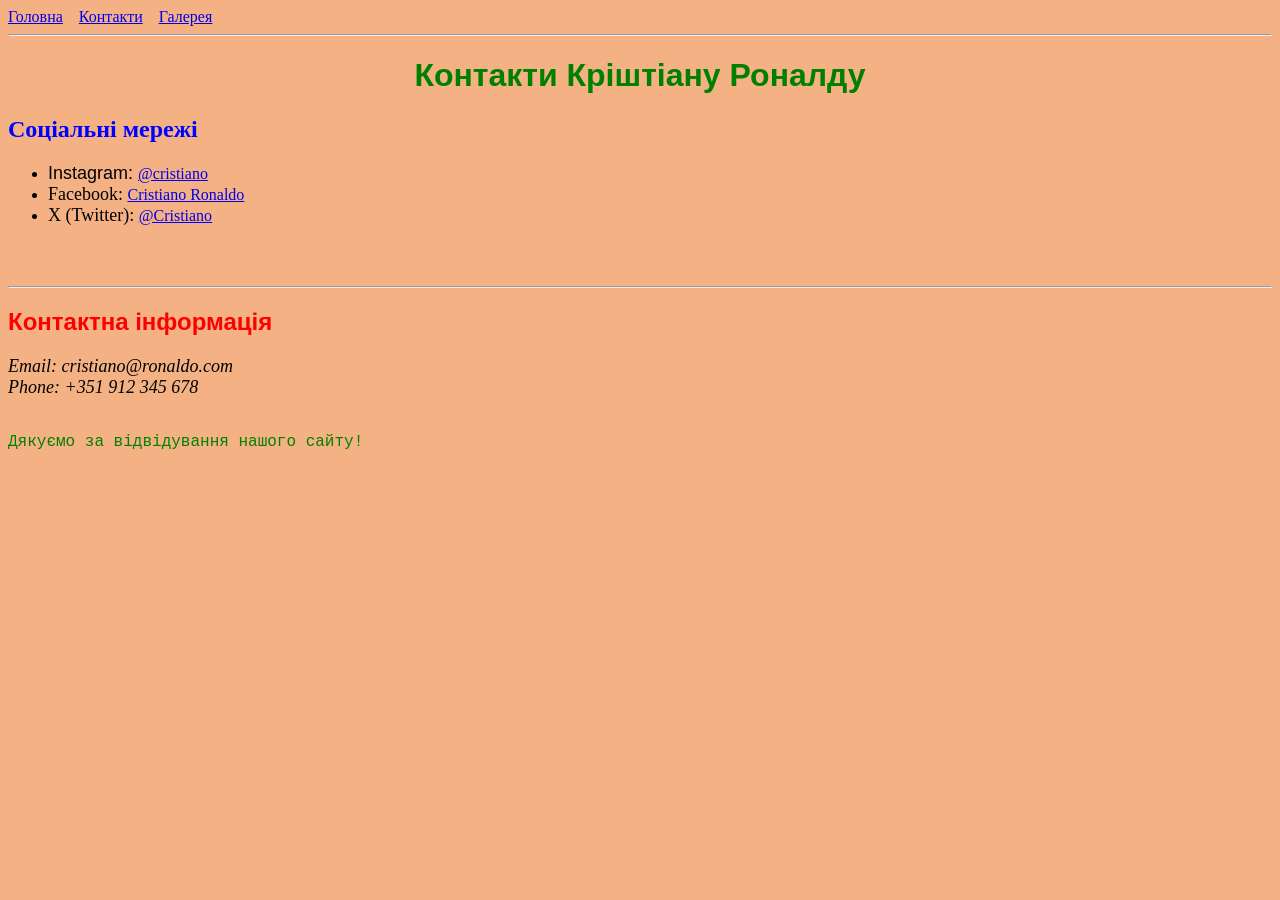
==== pages/contacts.html @ c9bb73ad "Add Ronaldo HTML homework" ====
<!DOCTYPE html>
<html>
<head>
    <meta charset="UTF-8">
    <title>Контакти</title>
</head>

<body bgcolor="#F4B183">

    <nav>
        <a href="../index.html">Головна</a>
        &nbsp;&nbsp;
        <a href="./contacts.html">Контакти</a>
        &nbsp;&nbsp;
        <a href="./galeri.html">Галерея</a>
    </nav>

    <hr>

    <h1 align="center">
        <font color="green" face="Arial" size="6">
            Контакти Кріштіану Роналду
        </font>
    </h1>

    <h2>
        <font color="blue" face="Georgia">
            Соціальні мережі
        </font>
    </h2>

    <ul>
        <li>
            <font face="Arial" size="4">
                Instagram:
            </font>
            <a href="https://www.instagram.com/cristiano/" target="_blank">
                @cristiano
            </a>
        </li>

        <li>
            <font face="Times New Roman" size="4">
                Facebook:
            </font>
            <a href="https://www.facebook.com/Cristiano/" target="_blank">
                Cristiano Ronaldo
            </a>
        </li>

        <li>
            <font face="Verdana" size="4">
                X (Twitter):
            </font>
            <a href="https://x.com/Cristiano" target="_blank">
                @Cristiano
            </a>
        </li>
    </ul>

    <br><br>

    <hr>

    <h2>
        <font color="red" face="Arial">
            Контактна інформація
        </font>
    </h2>

    <address>
        <font face="Times New Roman" size="4">
            Email: cristiano@ronaldo.com
            <br>
            Phone: +351 912 345 678
        </font>
    </address>

    <br>

    <p>
        <font color="green" face="Courier New" size="3">
            Дякуємо за відвідування нашого сайту!
        </font>
    </p>

</body>
</html>
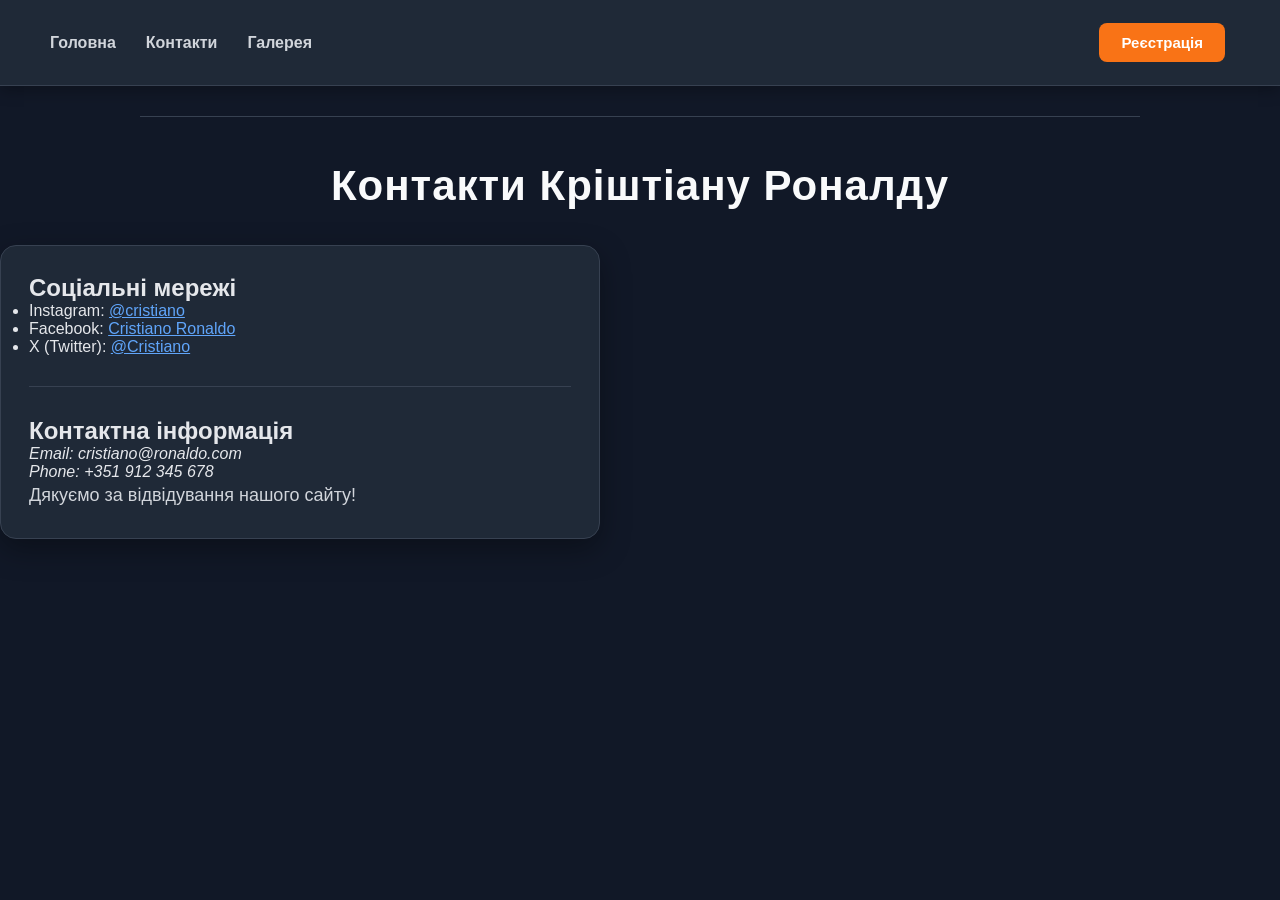
==== commit e5552ba8: "ronaldo + CSS" ====
--- a/pages/contacts.html
+++ b/pages/contacts.html
@@ -1,88 +1,99 @@
 <!DOCTYPE html>
-<html>
+<html lang="uk">
+
 <head>
     <meta charset="UTF-8">
     <title>Контакти</title>
+    <link href="../style.css" rel="stylesheet" type="text/css">
 </head>
 
-<body bgcolor="#F4B183">
+<body class="page">
 
-    <nav>
-        <a href="../index.html">Головна</a>
-        &nbsp;&nbsp;
-        <a href="./contacts.html">Контакти</a>
-        &nbsp;&nbsp;
-        <a href="./galeri.html">Галерея</a>
+    <nav class="navigation">
+
+        <div class="left">
+
+            <a class="tabs" href="../index.html">
+                Головна
+            </a>
+
+            <a class="tabs" href="./contacts.html">
+                Контакти
+            </a>
+
+            <a class="tabs" href="./galeri.html">
+                Галерея
+            </a>
+
+        </div>
+
+        <div class="right">
+
+            <a class="btn" href="./registration.html">
+                Реєстрація
+            </a>
+
+        </div>
+
     </nav>
 
-    <hr>
+    <hr class="separator">
 
-    <h1 align="center">
-        <font color="green" face="Arial" size="6">
-            Контакти Кріштіану Роналду
-        </font>
+    <h1 class="page-title">
+        Контакти Кріштіану Роналду
     </h1>
 
-    <h2>
-        <font color="blue" face="Georgia">
+    <div class="text-box contacts-box">
+
+        <h2 class="section-title">
             Соціальні мережі
-        </font>
-    </h2>
+        </h2>
 
-    <ul>
-        <li>
-            <font face="Arial" size="4">
+        <ul class="social-list">
+
+            <li class="social-item">
                 Instagram:
-            </font>
-            <a href="https://www.instagram.com/cristiano/" target="_blank">
-                @cristiano
-            </a>
-        </li>
+                <a class="social-link" href="https://www.instagram.com/cristiano/" target="_blank">
+                    @cristiano
+                </a>
+            </li>
 
-        <li>
-            <font face="Times New Roman" size="4">
+            <li class="social-item">
                 Facebook:
-            </font>
-            <a href="https://www.facebook.com/Cristiano/" target="_blank">
-                Cristiano Ronaldo
-            </a>
-        </li>
+                <a class="social-link" href="https://www.facebook.com/Cristiano/" target="_blank">
+                    Cristiano Ronaldo
+                </a>
+            </li>
 
-        <li>
-            <font face="Verdana" size="4">
+            <li class="social-item">
                 X (Twitter):
-            </font>
-            <a href="https://x.com/Cristiano" target="_blank">
-                @Cristiano
-            </a>
-        </li>
-    </ul>
+                <a class="social-link" href="https://x.com/Cristiano" target="_blank">
+                    @Cristiano
+                </a>
+            </li>
 
-    <br><br>
+        </ul>
 
-    <hr>
+        <hr class="separator">
 
-    <h2>
-        <font color="red" face="Arial">
+        <h2 class="section-title">
             Контактна інформація
-        </font>
-    </h2>
+        </h2>
 
-    <address>
-        <font face="Times New Roman" size="4">
+        <address class="contact-info">
+
             Email: cristiano@ronaldo.com
             <br>
             Phone: +351 912 345 678
-        </font>
-    </address>
 
-    <br>
+        </address>
 
-    <p>
-        <font color="green" face="Courier New" size="3">
+        <p class="info-text">
             Дякуємо за відвідування нашого сайту!
-        </font>
-    </p>
+        </p>
+
+    </div>
 
 </body>
+
 </html>
--- a/style.css
+++ b/style.css
@@ -0,0 +1,250 @@
+* {
+    box-sizing: border-box;
+    margin: 0;
+    padding: 0;
+}
+
+body {
+    font-family: Arial, sans-serif;
+    background: #111827;
+    color: #e5e7eb;
+    min-height: 100vh;
+}
+
+nav {
+    display: flex;
+    justify-content: flex-start;
+    align-items: center;
+    padding: 18px 50px;
+    background: #1f2937;
+    border-bottom: 1px solid #374151;
+    box-shadow: 0 4px 15px rgba(0, 0, 0, 0.3);
+}
+
+.left {
+    display: flex;
+    gap: 30px;
+}
+
+.right {
+    margin-left: auto;
+}
+
+.tabs {
+    color: #d1d5db;
+    text-decoration: none;
+    font-size: 16px;
+    font-weight: 600;
+    transition: 0.25s;
+}
+
+.tabs:hover {
+    color: #60a5fa;
+}
+
+h1 {
+    margin-top: 45px;
+    margin-bottom: 35px;
+    text-align: center;
+    font-size: 42px;
+    color: #f9fafb;
+    letter-spacing: 1px;
+}
+
+.container {
+    display: flex;
+    align-items: center;
+    justify-content: center;
+    gap: 45px;
+    max-width: 1000px;
+    margin: 0 auto;
+    padding: 20px;
+}
+
+img {
+    border-radius: 16px;
+    box-shadow: 0 10px 30px rgba(0, 0, 0, 0.5);
+    object-fit: cover;
+    transition: 0.3s;
+}
+
+img:hover {
+    transform: scale(1.03);
+}
+
+.text-box {
+    max-width: 600px;
+    width: 100%;
+    padding: 28px;
+    background: #1f2937;
+    border: 1px solid #374151;
+    border-radius: 16px;
+    box-shadow: 0 10px 30px rgba(0, 0, 0, 0.35);
+}
+
+.text {
+    font-size: 18px;
+    line-height: 1.8;
+    color: #d1d5db;
+    text-align: left;
+}
+
+p {
+    color: #d1d5db;
+    font-size: 18px;
+    line-height: 1.6;
+    letter-spacing: 0;
+}
+
+.btn {
+    display: inline-block;
+    padding: 11px 22px;
+    margin: 5px;
+    background: #f97316;
+    color: white;
+    border: none;
+    border-radius: 8px;
+    text-decoration: none;
+    font-size: 15px;
+    font-weight: 600;
+    cursor: pointer;
+    transition: background 0.25s, transform 0.2s, box-shadow 0.25s;
+}
+
+.btn:hover {
+    background: #fb923c;
+    transform: translateY(-2px);
+    box-shadow: 0 6px 15px rgba(249, 115, 22, 0.35);
+}
+
+.btn:active {
+    transform: translateY(0);
+}
+
+hr {
+    border: none;
+    height: 1px;
+    background: #374151;
+    margin: 30px auto;
+    max-width: 1000px;
+}
+
+a {
+    color: #60a5fa;
+}
+
+a:hover {
+    color: #93c5fd;
+}
+
+.form-container {
+    display: flex;
+    justify-content: center;
+    align-items: center;
+    min-height: 70vh;
+}
+
+label {
+    display: block;
+    margin-bottom: 7px;
+    color: #d1d5db;
+    font-weight: 600;
+}
+
+input {
+    width: 100%;
+    padding: 10px 12px;
+    background: #111827;
+    color: white;
+    border: 1px solid #4b5563;
+    border-radius: 7px;
+    outline: none;
+}
+
+input:focus {
+    border-color: #3b82f6;
+    box-shadow: 0 0 0 3px rgba(59, 130, 246, 0.15);
+}
+
+input::placeholder {
+    color: #6b7280;
+}
+
+video {
+    display: block;
+    margin: 25px auto;
+    max-width: 100%;
+    border-radius: 12px;
+    box-shadow: 0 10px 30px rgba(0, 0, 0, 0.5);
+}
+
+.registration-form {
+    width: 450px;
+    padding: 30px;
+    background: #1f2937;
+    border: 1px solid #374151;
+    border-radius: 16px;
+    box-shadow: 0 10px 30px rgba(0, 0, 0, 0.35);
+}
+
+.registration-form label {
+    display: block;
+    margin-bottom: 8px;
+    color: #d1d5db;
+    font-weight: 600;
+}
+
+.registration-form input[type="text"],
+.registration-form input[type="date"],
+.registration-form input[type="password"] {
+    margin-bottom: 20px;
+}
+
+.registration-form .gender,
+.registration-form .checkbox {
+    display: flex;
+    align-items: center;
+    gap: 8px;
+    margin-bottom: 12px;
+    font-weight: normal;
+}
+
+.registration-form input[type="radio"],
+.registration-form input[type="checkbox"] {
+    width: auto;
+}
+
+.registration-form input[type="submit"] {
+    width: 100%;
+    margin: 15px 0 0 0;
+}
+
+.gallery-container {
+    text-align: center;
+    max-width: 1000px;
+    margin: 0 auto;
+    padding: 20px;
+}
+
+.gallery-images {
+    display: flex;
+    justify-content: center;
+    align-items: center;
+    gap: 25px;
+    flex-wrap: wrap;
+}
+
+.gallery-image {
+    width: 250px;
+    height: 180px;
+    object-fit: contain;
+    background: #1f2937;
+    padding: 5px;
+    border-radius: 12px;
+}
+
+.gallery-video {
+    display: block;
+    margin: 25px auto;
+}
+
